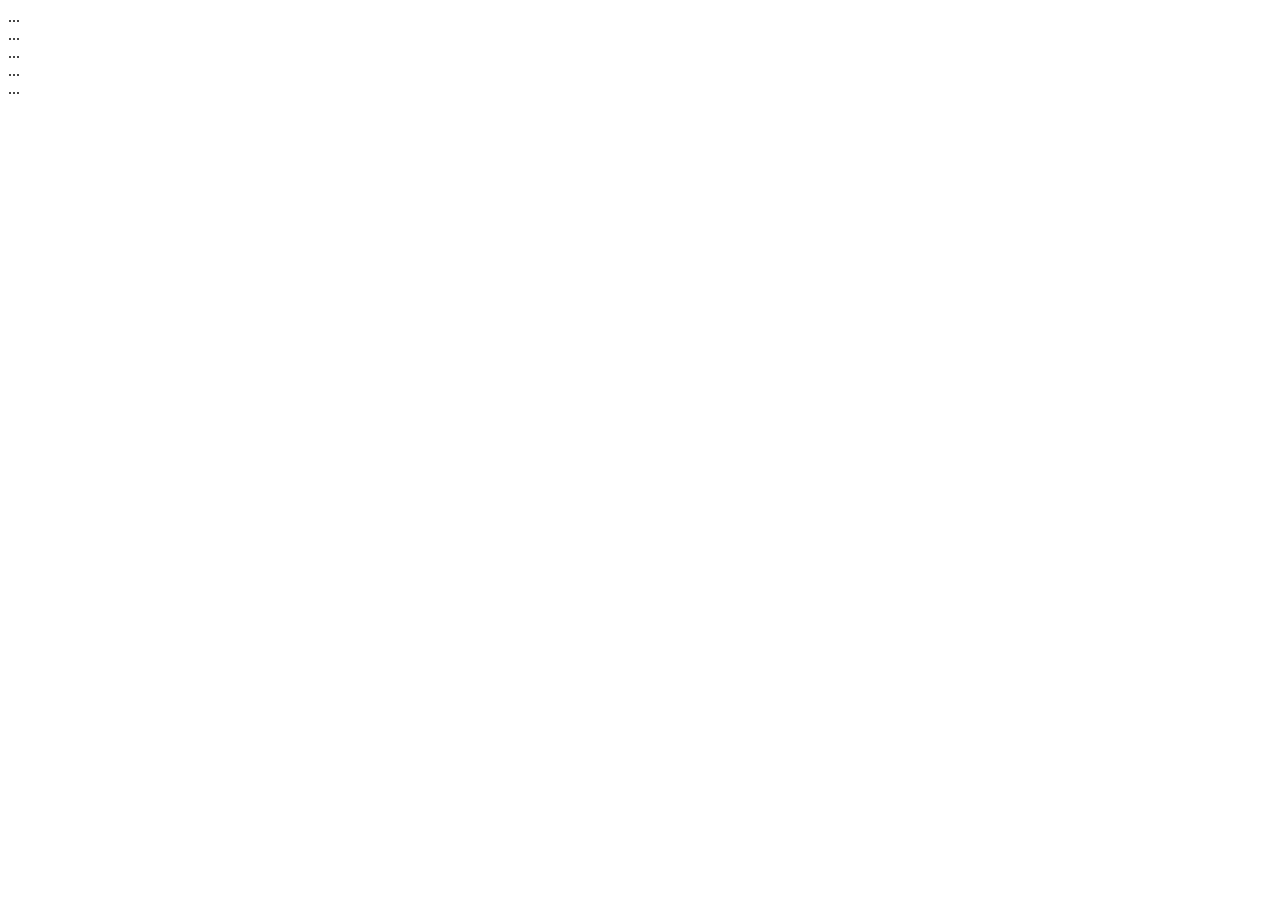
==== compra.html @ b95b39ad "se añadio testimonio.html y comentarios al css" ====
<!DOCTYPE html>
<html lang="es">
<head>
    <meta charset="UTF-8">
    <meta name="viewport" content="width=device-width, initial-scale=1.0">
    <title>Compra</title>
</head>
<body>
    <header>...</header>
  <nav>...</nav>
  <aside>...</aside>
  <main>...</main>
  <footer>...</footer>
</body>
</html>
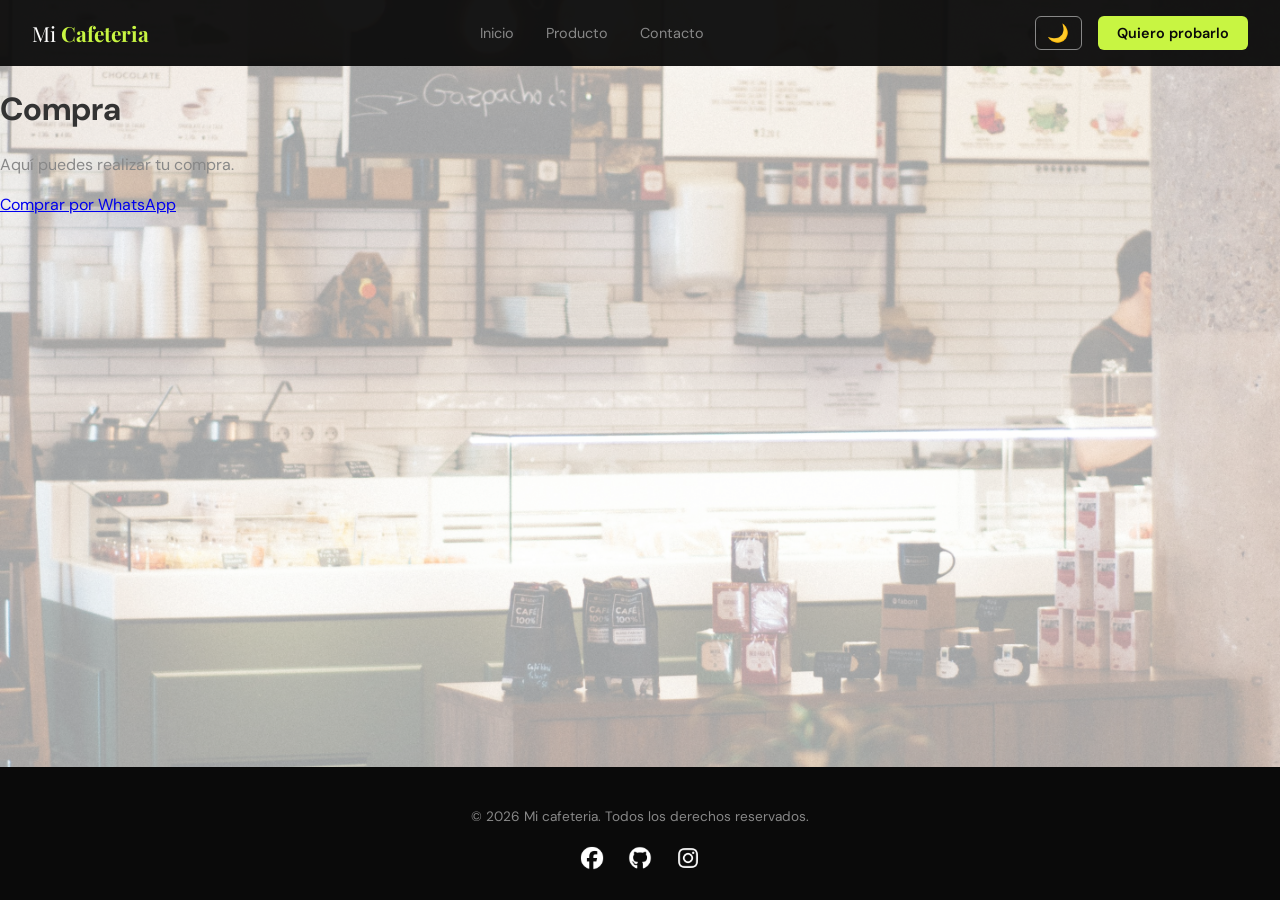
==== commit 48800269: "se añadio compra.html" ====
--- a/compra.html
+++ b/compra.html
@@ -4,12 +4,48 @@
     <meta charset="UTF-8">
     <meta name="viewport" content="width=device-width, initial-scale=1.0">
     <title>Compra</title>
+     <link rel="icon" href="data:image/svg+xml,<svg xmlns='http://www.w3.org/2000/svg' viewBox='0 0 100 100'><text y='.9em' font-size='90'>☕</text></svg>" />
+  <link href="https://fonts.googleapis.com/css2?family=Playfair+Display:wght@900&family=DM+Sans:wght@400;600&display=swap" rel="stylesheet">
+  <link rel="stylesheet" href="styles.css" />
+
 </head>
 <body>
-    <header>...</header>
-  <nav>...</nav>
-  <aside>...</aside>
-  <main>...</main>
-  <footer>...</footer>
+   <header>
+    <!-- NAVEGACIÓN: -->
+    <nav>
+    <span class="nav-logo">Mi <b>Cafeteria</b></span>
+    <div class="nav-links">
+      <a href="index.html">Inicio</a>
+      <a href="index.html#producto">Producto</a>
+      <a href="index.html#contacto">Contacto</a>
+    </div>
+    <div class="nav-acciones">
+      <button id="btn-modo" aria-label="Cambiar modo">🌙</button>
+      <a href="index.html#contacto" class="nav-cta">Quiero probarlo</a>
+    </div>
+  </nav>
+  </header>
+    <main>
+        <h1>Compra</h1>
+        <p>Aquí puedes realizar tu compra.</p>
+        <a href="https://wa.me/51970115642?text=Hola,%20me%20interesa%20el%20producto." target="_blank">
+  Comprar por WhatsApp
+</a>
+    </main>
+     <footer>
+    <p>&copy; 2026 Mi cafeteria. Todos los derechos reservados.</p>
+    <div class="footer-redes">
+      <a href="https://www.facebook.com/miempresa" target="_blank" aria-label="facebook">
+        <img src="iconos/facebook.png" alt="Facebook" />
+      </a>
+      <a href="https://www.github.com/miempresa" target="_blank" aria-label="github">
+        <img src="iconos/github.png" alt="GitHub" />
+      </a>
+      <a href="https://www.instagram.com/miempresa" target="_blank" aria-label="instagram">
+        <img src="iconos/instagram.png" alt="Instagram" />
+      </a>
+    </div>   
+  </footer>
+     <script src="script.js"></script>
 </body>
 </html>
--- a/styles.css
+++ b/styles.css
@@ -0,0 +1,316 @@
+:root {
+  --color-acento:  #c8f542;
+  --color-oscuro:  #0a0a0a;
+  --color-fondo:   #ffffff;
+  --color-texto:   #333333;
+  --color-suave:   #888888;
+  --fuente-titulo: 'Playfair Display', serif;
+  --fuente-cuerpo: 'DM Sans', Arial, sans-serif;
+  --radio:         6px;
+}
+
+html {
+  scroll-behavior: smooth;
+}
+
+/* ── MODO CLARO (por defecto) ── */
+body {
+  font-family: var(--fuente-cuerpo);
+  margin: 0;
+  padding: 0;
+  background: var(--color-fondo);
+  color: var(--color-texto) ;
+  transition: background .3s, color .3s; /* animación suave al cambiar modo */
+/*--imagen de fondo--*/
+background-image: url("modo-claro.jpg");
+background-size: cover;
+background-attachment: fixed;
+background-position: center;
+min-height: 100vh; /* Para asegurar que el fondo cubra toda la altura de la ventana */
+display: flex;/* Para centrar el contenido verticalmente */
+flex-direction: column;/* Para apilar el contenido en una columna */
+}
+/* Capa modo claro — blanquecina y suave */
+body::before {
+  content: '';
+  position: fixed;
+  inset: 0;
+  background: rgba(255, 255, 255, 0.60);
+  z-index: -1;
+  transition: background .3s;
+}
+/* ── MODO OSCURO ──
+   Cuando el <body> tiene la clase "oscuro",
+   estos colores reemplazan a los de arriba.
+*/
+body.oscuro {
+  background: var(--color-oscuro);
+  color: var(--color-fondo);
+/*--imagen de fondo--*/
+background-image: url("modo-oscuro.jpg");
+background-size: cover;/* Para que la imagen de fondo cubra toda el área visible */
+background-attachment: fixed;/* Para que la imagen de fondo se quede fija al hacer scroll */
+background-position: center;/* Para centrar la imagen de fondo */
+}
+/* Capa modo oscuro — negra y más densa */
+body.oscuro::before {
+  background: rgba(0, 0, 0, 0.75);
+}
+main {
+  flex: 1; /* Para que el main ocupe todo el espacio disponible entre header y footer */
+}
+/* ── NAVEGACIÓN ── */
+nav {
+  background: rgba(10, 10, 10, 0.95);
+  padding: 1rem 2rem;
+  display: flex; /* para alinear logo y enlaces en una fila */
+  align-items: center;/* para centrar verticalmente el contenido de la barra de navegación */
+  justify-content: space-between;/* para separar logo a la izquierda y enlaces a la derecha */
+  position: sticky; /* para que la barra de navegación se quede fija al hacer scroll */
+  top: 0;
+  z-index: 100; /* para asegurarse de que la barra de navegación esté por encima de otros elementos al hacer scroll */
+}
+
+.nav-logo {
+  color: var(--color-fondo);
+  font-family: var(--fuente-titulo);
+  font-size: 1.3rem;
+}
+.nav-logo b { color: var(--color-acento); }
+
+.nav-links { display: flex; gap: 2rem; }/* Para separar los enlaces entre sí */
+.nav-links a { color: var(--color-suave); text-decoration: none; font-size: .9rem; }/* Efecto hover para los enlaces de navegación */
+.nav-links a:hover { color: var(--color-acento); }/* Contenedor para el botón toggle y el enlace de contacto */
+
+.nav-acciones {
+  display: flex;/* Para alinear el botón toggle y el enlace de contacto en una fila */
+  align-items: center;/* Para centrar verticalmente el contenido dentro del contenedor */
+  gap: 1rem;/* Para separar el botón toggle del enlace de contacto */
+}
+
+/* Botón toggle ☀️/🌙 */
+#btn-modo {
+  background: none;
+  border: 1px solid var(--color-suave);
+  border-radius: 6px;
+  color: var(--color-fondo);
+  font-size: 1.1rem;
+  padding: .35rem .7rem;
+  cursor: pointer;
+  transition: border-color .2s;
+}
+#btn-modo:hover { border-color: var(--color-acento); }
+
+.nav-cta {
+  background: var(--color-acento);
+  color: var(--color-oscuro);
+  text-decoration: none;
+  padding: .5rem 1.2rem;
+  border-radius: 6px;
+  font-weight: 600;
+  font-size: .9rem;
+}
+.nav-cta:hover { background: var(--color-acento); }
+
+/* ── HERO ── */
+.hero {
+  background: var(--color-oscuro);
+  color: var(--color-fondo);
+  text-align: center;
+  padding: 100px 2rem;
+  transition: background .3s;
+}
+
+/* En modo claro el hero cambia a gris muy oscuro para seguir viéndose bien */
+body:not(.oscuro) .hero {
+  background: var(--color-oscuro);
+}
+
+.hero-etiqueta {
+  display: inline-block;
+  background: rgba(200, 245, 66, 0.12);
+  color: var(--color-acento);
+  font-size: .78rem;
+  font-weight: 600;
+  letter-spacing: .1em;
+  text-transform: uppercase;/* para poner el texto en mayúsculas */
+  padding: .3rem 1rem;
+  border-radius: 999px;
+  margin-bottom: 1.5rem;
+}
+
+.hero h1 {
+  font-family: var(--fuente-titulo);
+  font-size: clamp(2.5rem, 7vw, 5rem);
+  font-weight: 900;
+  line-height: 1.05;
+  margin-bottom: 1.25rem;
+  max-width: 700px;
+  margin-left: auto;
+  margin-right: auto;
+}
+
+.hero p {
+  color: var(--color-suave);
+  font-size: 1.1rem;
+  max-width: 520px;
+  margin: 0 auto 2.5rem;
+  line-height: 1.7;
+}
+
+.hero-botones {
+  display: flex;
+  gap: 1rem;
+  justify-content: center;
+  flex-wrap: wrap;
+  margin-bottom: 1.2rem;
+}
+
+.btn-principal {
+  background: var(--color-acento);
+  color: var(--color-oscuro);
+  text-decoration: none;
+  padding: .75rem 1.8rem;
+  border-radius: 6px;
+  font-weight: 700;
+  font-size: 1rem;
+}
+.btn-principal:hover { background: var(--color-acento); }
+
+.btn-secundario {
+  background: transparent;
+  color: var(--color-texto);
+  text-decoration: none;
+  padding: .75rem 1.8rem;
+  border-radius: 6px;
+  font-weight: 600;
+  font-size: 1rem;
+  border: 1px solid var(--color-suave);
+}
+.btn-secundario:hover { border-color: var(--color-acento); color: var(--color-acento); }
+
+.hero small { display: block; color: var(--color-suave); font-size: .82rem; }
+
+/* ── SECCIONES ── */
+section {
+  padding: 60px 2rem;/* Para dar espacio dentro de cada sección */
+  max-width: 800px;
+  margin: 0 auto;
+  transition: background .3s, color .3s;/* Para animar el cambio de fondo y color al alternar modo claro/oscuro */
+  background: transparent;
+}
+
+/* Secciones con fondo alternado — modo claro */
+section:nth-child(even) {
+  background: transparent;
+  max-width: 100%;
+}
+section:nth-child(even) > * {/* Para que el contenido no se extienda demasiado en pantallas grandes */
+  background: transparent;
+  max-width: 800px;
+  margin-left: auto;
+  margin-right: auto;
+}
+
+/* Secciones con fondo alternado — modo oscuro */
+body.oscuro section:nth-child(even) {
+  background: transparent;
+}
+
+h2 {
+  font-size: 1.8rem;
+  margin-bottom: 1.25rem;
+  transition: color .3s;
+}
+
+body:not(.oscuro) h2 { color: var(--color-oscuro); }
+body.oscuro h2 { color: var(--color-fondo); }
+
+p { line-height: 1.7; margin-bottom: 1rem; }
+body:not(.oscuro) p { color: var(--color-suave); }
+body.oscuro p { color: var(--color-suave); }
+
+/* ── LISTA ── */
+ul { list-style: none; padding: 0; }
+
+ul li {
+  font-size: 1.05rem;
+  margin-bottom: 1rem;
+  padding: 1rem 1.25rem;
+  border-radius: 8px;
+  border: 1px solid;
+  transition: background .3s, color .3s, border-color .3s;
+}
+
+body:not(.oscuro) ul li { background: white; border-color: var(--color-suave); color: var(--color-oscuro); }/* En modo claro, los items de la lista tienen fondo blanco, borde gris suave y texto oscuro */
+body.oscuro ul li { background: var(--color-oscuro); border-color: var(--color-suave); color: var(--color-fondo); }/* En modo oscuro, los items de la lista tienen fondo oscuro, borde gris suave y texto blanco */
+
+/* ── TESTIMONIO ── */
+blockquote {
+  border-left: 4px solid var(--color-acento);
+  padding-left: 1.2rem;
+  font-style: italic;
+  font-size: 1.05rem;
+  line-height: 1.7;
+  margin: 0;
+  transition: color .3s;
+}
+body:not(.oscuro) blockquote { color: var(--color-oscuro); }/* En modo claro, las citas tienen un color gris suave para que no compitan con el texto principal */
+body.oscuro blockquote { color: var(--color-suave); }/* En modo oscuro, las citas también tienen un color gris suave para mantener la legibilidad sin ser demasiado llamativas */
+
+cite {
+  display: block;
+  margin-top: .75rem;
+  font-style: normal;
+  font-weight: 600;
+  transition: color .3s;
+}
+body:not(.oscuro) cite { color: var(--color-oscuro); }
+body.oscuro cite { color: var(--color-fondo); }
+
+/* ── CONTACTO ── */
+#contacto {
+  text-align: center;
+}
+#contacto a {
+  display: inline-flex;
+  align-items: center;
+  margin-top: .5rem;
+  color: var(--color-acento);
+  font-size: 1.05rem;
+  font-weight: 600;
+  text-decoration: none;
+  background: var(--color-oscuro);
+  padding: .75rem 1.5rem;
+  border-radius: 6px;
+  transition: background .2s;
+}
+#contacto a:hover { 
+  background: var(--color-fondo); 
+}
+
+
+/* ── FOOTER ── */
+footer {
+  background: var(--color-oscuro);
+  color: var(--color-suave);
+  text-align: center;
+  padding: 1.5rem;
+  font-size: .85rem;
+}
+.footer-redes {
+  display: flex;
+  gap: 1.25rem;
+  justify-content: center;
+  margin-top: .75rem;
+}
+.footer-redes a img {
+  width: 28px;
+  height: 28px;
+  filter: brightness(0)invert(1);
+  transition: transform .2s,opacity .2s;
+}
+.footer-redes a img:hover {
+  transform: translateY(-3px);
+  opacity: .75;
+}
